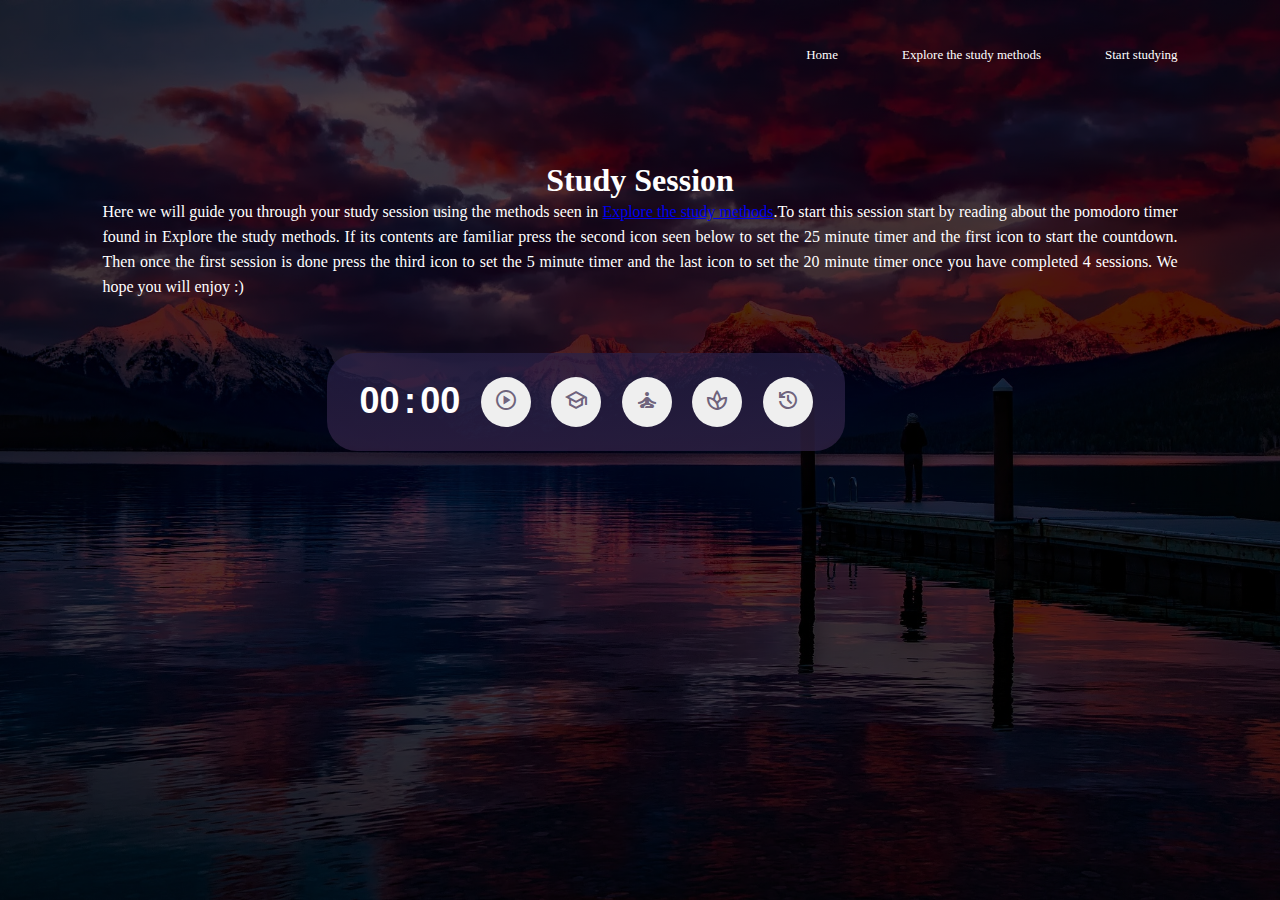
==== Clock.html @ ce6debcb "website completed" ====
<!DOCTYPE html>
<html lang="en">
<link>
    <meta charset="UTF-8">
    <meta http-equiv="X-UA-Compatible" content="IE=edge">
    <meta name="viewport" content="width=device-width, initial-scale=1.0">
    <title>Css_practice</title>
    <link rel="stylesheet" href="Clock.css"></link>
    <link rel="stylesheet" href="https://fonts.googleapis.com/css2?family=Material+Symbols+Outlined:opsz,wght,FILL,GRAD@48,400,0,0" />
    <link rel="preconnect" href="https://fonts.gstatic.com" crossorigin/>
    <link rel="stylesheet" href="https://fonts.googleapis.com/css2?family=Material+Symbols+Outlined:opsz,wght,FILL,GRAD@48,400,1,0" />
    <link rel="stylesheet" href="https://fonts.googleapis.com/css2?family=Material+Symbols+Outlined:opsz,wght,FILL,GRAD@48,400,1,0" />
    <link rel="stylesheet" href="https://fonts.googleapis.com/css2?family=Material+Symbols+Outlined:opsz,wght,FILL,GRAD@48,400,1,0" />
    <link rel="stylesheet" href="https://fonts.googleapis.com/css2?family=Material+Symbols+Outlined:opsz,wght,FILL,GRAD@20..48,100..700,0..1,-50..200" />

</head>
<body>
    <div class="container">
        <div class="navbar">
            <nav>
                <ul>
                    <li><a href="./home.html">Home</a></li>
                    <li><a href="./explore.html">Explore the study methods</a></li>
                    <li><a href="./Clock.html">Start studying</a></li>
                </ul>
            </nav>
        </div>
    <section class="top">
        <div class="row">
            <div class="col">
                <h1>Study Session</h1>
                <p> Here we will guide you through your study session using the methods seen in <a href="./explore.html">Explore the study methods</a>.To start this session start by reading about the pomodoro timer found in Explore the study methods. If its contents are familiar press the second icon seen below to set the 25 minute timer and the first icon to start the countdown. Then once the first session is done press the third icon to set the 5 minute timer and the last icon to set the 20 minute timer once you have completed 4 sessions. We hope you will enjoy :)</p>
            </div>
    </section>
    <section>
        <div class="timer">
        </div>
        <script src="Main.js" type="module"></script>
        <script src="Timer.js" type="module"></script>
        <div class="flex_container">
            <div id="text_box" class="timer_text">
            </div>
        </div>
        
    </section>
    </div>
</body>
</html>
---- Clock.css ----
*{
    margin:0;
    padding:0;
}

.container{
    height:100vh;
    width: 100%;
    background-image:linear-gradient(rgba(0,0,0,0.7),rgba(0,0,0,0.7)), url(./images/pexels-pixabay-206359.jpg    
    );
    background-position: center;
    background-size: cover;
    padding-left: 8%;
    padding-right:8%;
    box-sizing:border-box;
}

.navbar{
    height:12%;
    display: flex;
    align-items: center;
    transition:transform 0.5s;
}

.info_nav{
    margin-top:-54%;
    position: relative;left: 40px;
}

nav{
    flex:1;
    text-align: right;
}

nav ul li{
    list-style:none;
    display:inline-block;
    margin-left:60px;
}

nav ul li a{
    text-decoration: none;
    color:#fff;
    font-size: 13px;
}
.navbar:hover{
    transform:translateY(-10px);
}

h2{
    text-align: auto;
    color: #fff;
    padding-left:55%;
}

h1{
    color:#fff;
    text-align: center;
}

p{
    color: #fff;
    line-height: 25px;
    text-align: justify;
}

.info{
    color:#fff;
    text-align: justify;
    flex-basis: 50%;
    padding-left:40% ;
}

section{
    margin-top: 5%;
}
.card{
    width:300px;
    height:280px;
    display:inline-block;
    border-radius:10px;
    padding:15px 25px;
    box-sizing:border-box;
    cursor:pointer;
    margin:10px 15px;
    background-position:center;
    background-size:cover;
    transition: transform 0.5s;
    color:#fff;
    flex-basis:50%;
    position: relative;top:-270px;
}
.card1{
    background-image:url(./images/info_write.jpg);
}
.timer{
    font-family: sans-serif;
    display:inline-block;
    padding:24px 32px;
    border-radius: 30px;
    background-image:linear-gradient(rgba(40, 33, 72, 0.7),rgba(54, 37, 74, 0.7));
    position: relative;left: 225px;
    color: #fff;
}
.timer__part{
    font-size:36px;
    font-weight:bold;
}

.timer_text{
    color:#fff;
    position: relative; top: 60px;
    text-align: center;
}

.timer__btn{
    width:50px;
    height: 50px;
    margin-left: 16px;
    border-radius: 50%;
    border:none;
    color:rgba(54, 37, 74, 0.7);
    background: pointer;
}
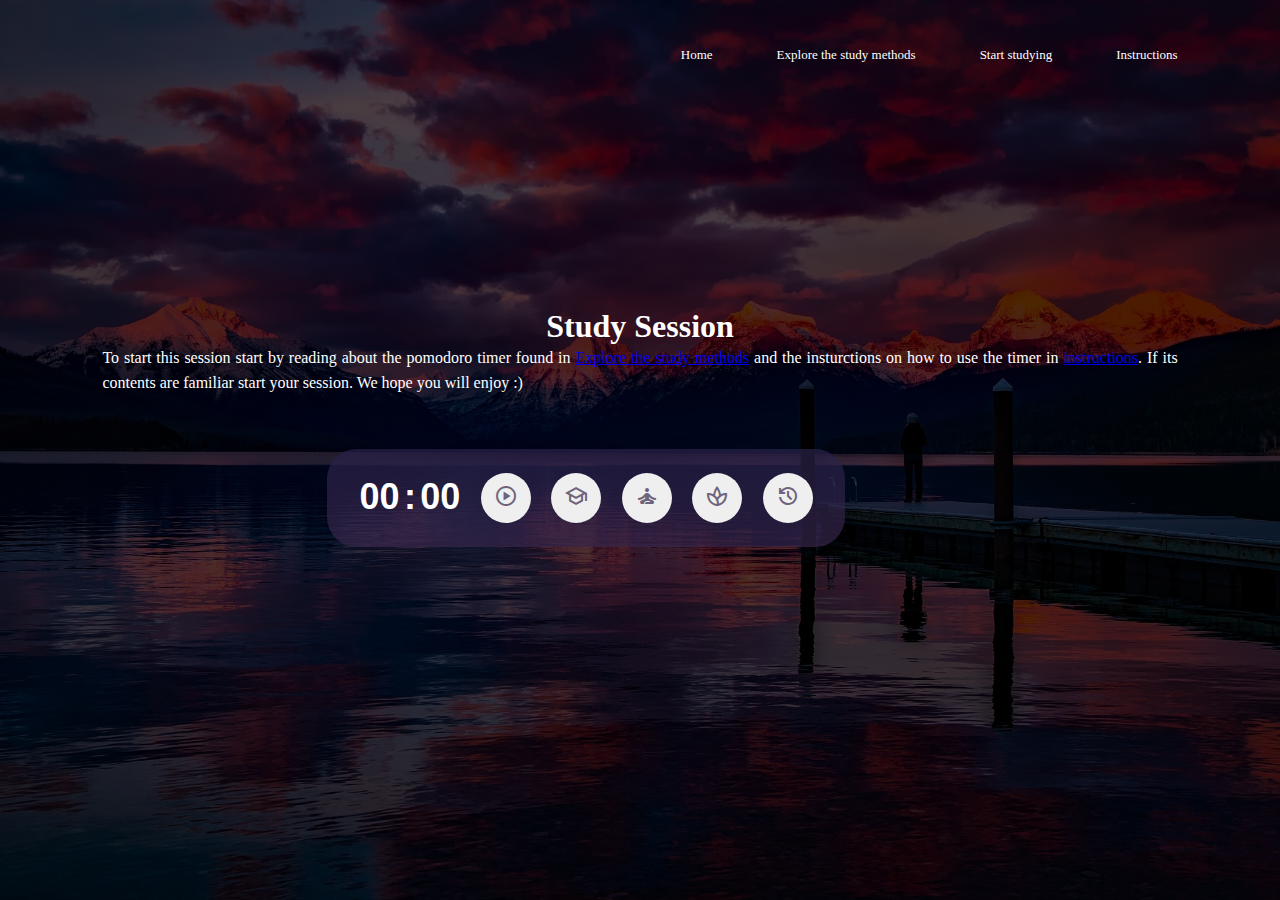
==== commit d313c56d: "Index files" ====
--- a/Clock.html
+++ b/Clock.html
@@ -19,17 +19,20 @@
         <div class="navbar">
             <nav>
                 <ul>
-                    <li><a href="./home.html">Home</a></li>
+                    <li><a href="./index.html">Home</a></li>
                     <li><a href="./explore.html">Explore the study methods</a></li>
                     <li><a href="./Clock.html">Start studying</a></li>
+                    <li><a href="./Instrucions.html">Instructions</a></li>
                 </ul>
             </nav>
         </div>
+        <iframe style="border-radius:12px" src="https://open.spotify.com/embed/playlist/7eHHWTjx9BSkcrWAtHDnAg?utm_source=generator" width="30%" height="142" frameBorder="0" allowfullscreen="" allow="autoplay; clipboard-write; encrypted-media; fullscreen; picture-in-picture" loading="lazy"></iframe>
+
     <section class="top">
         <div class="row">
             <div class="col">
                 <h1>Study Session</h1>
-                <p> Here we will guide you through your study session using the methods seen in <a href="./explore.html">Explore the study methods</a>.To start this session start by reading about the pomodoro timer found in Explore the study methods. If its contents are familiar press the second icon seen below to set the 25 minute timer and the first icon to start the countdown. Then once the first session is done press the third icon to set the 5 minute timer and the last icon to set the 20 minute timer once you have completed 4 sessions. We hope you will enjoy :)</p>
+                <p>To start this session start by reading about the pomodoro timer found in <a href="./explore.html">Explore the study methods</a> and the insturctions on how to use the timer in <a href="./Instrucions.html">instructions</a>. If its contents are familiar start your session. We hope you will enjoy :)</p>
             </div>
     </section>
     <section>
@@ -41,7 +44,6 @@
             <div id="text_box" class="timer_text">
             </div>
         </div>
-        
     </section>
     </div>
 </body>
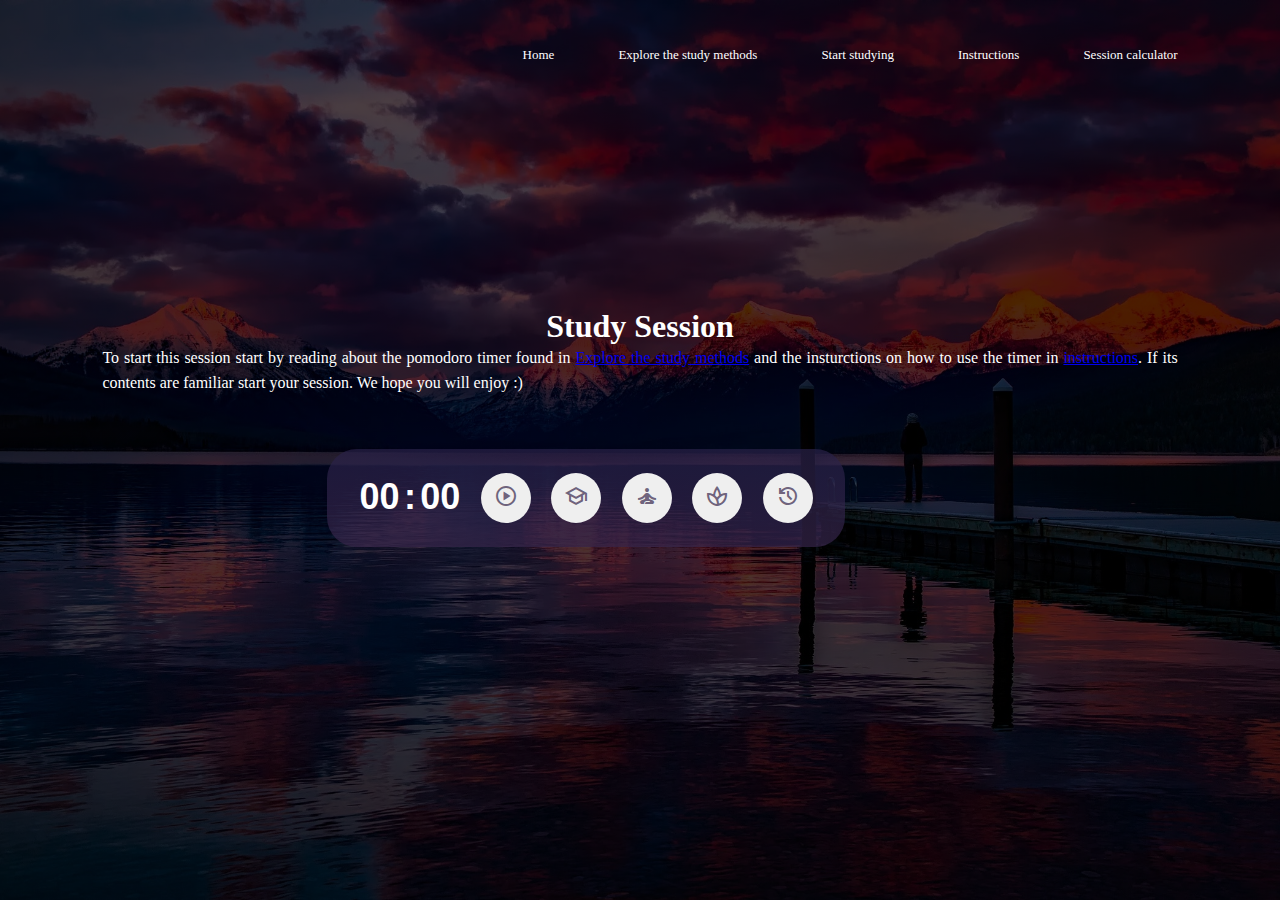
==== commit 1b8c255f: "spellings" ====
--- a/Clock.html
+++ b/Clock.html
@@ -23,6 +23,7 @@
                     <li><a href="./explore.html">Explore the study methods</a></li>
                     <li><a href="./Clock.html">Start studying</a></li>
                     <li><a href="./Instrucions.html">Instructions</a></li>
+                    <li><a href="./Space.html">Session calculator</a></li>
                 </ul>
             </nav>
         </div>
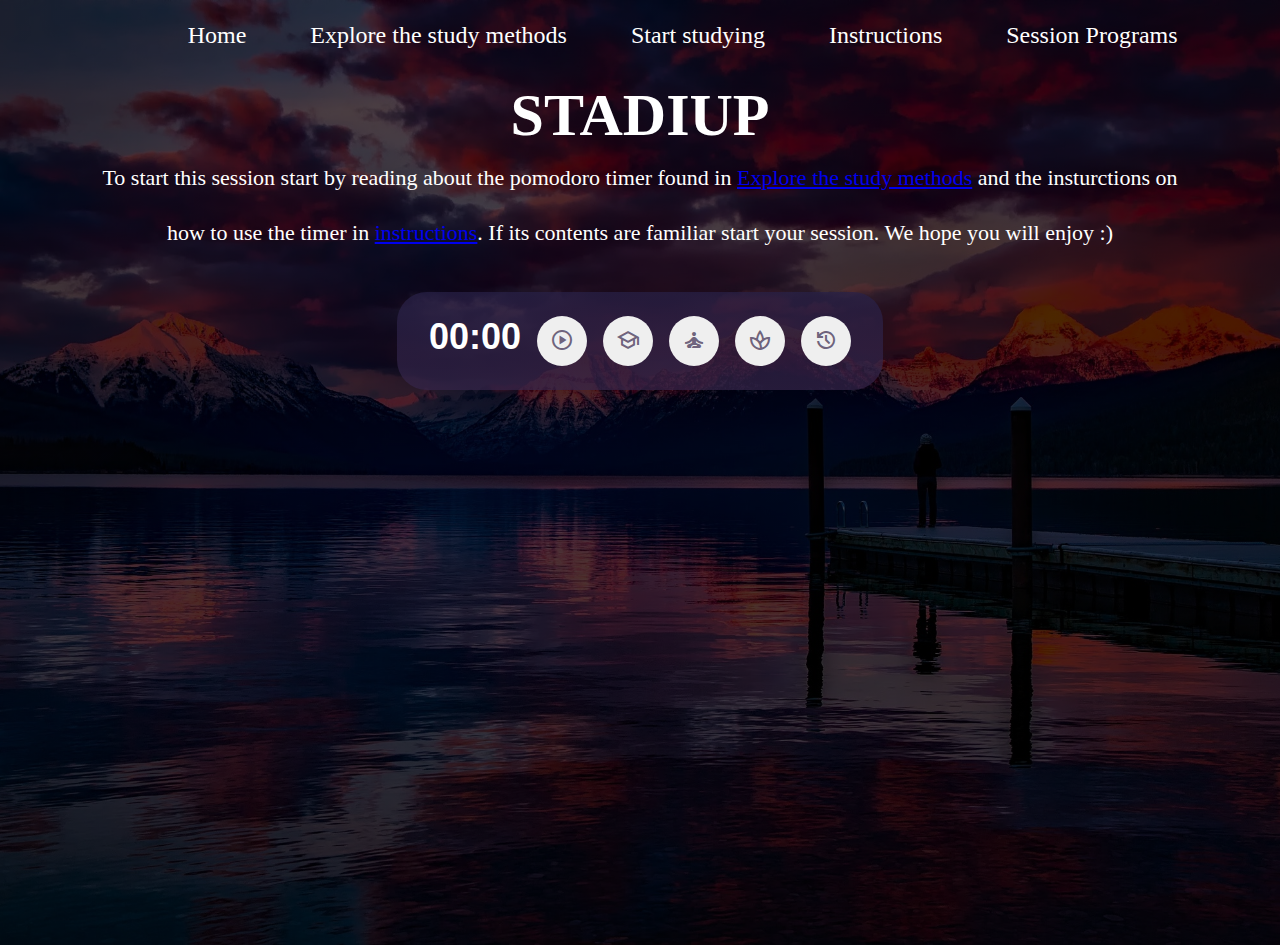
==== commit 0c44bfc7: "final" ====
--- a/Clock.html
+++ b/Clock.html
@@ -4,7 +4,7 @@
     <meta charset="UTF-8">
     <meta http-equiv="X-UA-Compatible" content="IE=edge">
     <meta name="viewport" content="width=device-width, initial-scale=1.0">
-    <title>Css_practice</title>
+    <title>StadiUp</title>
     <link rel="stylesheet" href="Clock.css"></link>
     <link rel="stylesheet" href="https://fonts.googleapis.com/css2?family=Material+Symbols+Outlined:opsz,wght,FILL,GRAD@48,400,0,0" />
     <link rel="preconnect" href="https://fonts.gstatic.com" crossorigin/>
@@ -23,20 +23,20 @@
                     <li><a href="./explore.html">Explore the study methods</a></li>
                     <li><a href="./Clock.html">Start studying</a></li>
                     <li><a href="./Instrucions.html">Instructions</a></li>
-                    <li><a href="./Space.html">Session calculator</a></li>
+                    <li><a href="./Space.html">Session Programs</a></li>
                 </ul>
             </nav>
         </div>
-        <iframe style="border-radius:12px" src="https://open.spotify.com/embed/playlist/7eHHWTjx9BSkcrWAtHDnAg?utm_source=generator" width="30%" height="142" frameBorder="0" allowfullscreen="" allow="autoplay; clipboard-write; encrypted-media; fullscreen; picture-in-picture" loading="lazy"></iframe>
+        <!-- <iframe style="border-radius:12px" src="https://open.spotify.com/embed/playlist/7eHHWTjx9BSkcrWAtHDnAg?utm_source=generator" width="30%" height="142" frameBorder="0" allowfullscreen="" allow="autoplay; clipboard-write; encrypted-media; fullscreen; picture-in-picture" loading="lazy"></iframe> -->
 
     <section class="top">
         <div class="row">
             <div class="col">
-                <h1>Study Session</h1>
+                <h1>STADIUP</h1>
                 <p>To start this session start by reading about the pomodoro timer found in <a href="./explore.html">Explore the study methods</a> and the insturctions on how to use the timer in <a href="./Instrucions.html">instructions</a>. If its contents are familiar start your session. We hope you will enjoy :)</p>
             </div>
     </section>
-    <section>
+    <section class="clock">
         <div class="timer">
         </div>
         <script src="Main.js" type="module"></script>
--- a/Clock.css
+++ b/Clock.css
@@ -4,15 +4,15 @@
 }
 
 .container{
-    height:100vh;
-    width: 100%;
-    background-image:linear-gradient(rgba(0,0,0,0.7),rgba(0,0,0,0.7)), url(./images/pexels-pixabay-206359.jpg    
-    );
+    height:100%;
+    width:100%;
+    background-image:linear-gradient(rgba(0,0,0,0.7),rgba(0,0,0,0.7)), url(./images/pexels-pixabay-206359.jpg);
     background-position: center;
     background-size: cover;
     padding-left: 8%;
     padding-right:8%;
     box-sizing:border-box;
+    min-height: 105vh;
 }
 
 .navbar{
@@ -30,6 +30,7 @@
 nav{
     flex:1;
     text-align: right;
+    margin-top: 2%;
 }
 
 nav ul li{
@@ -41,7 +42,7 @@
 nav ul li a{
     text-decoration: none;
     color:#fff;
-    font-size: 13px;
+    font-size: 24px;
 }
 .navbar:hover{
     transform:translateY(-10px);
@@ -56,12 +57,14 @@
 h1{
     color:#fff;
     text-align: center;
+    font-size:60px;
 }
 
 p{
     color: #fff;
-    line-height: 25px;
-    text-align: justify;
+    line-height: 2.5;
+    text-align: center;
+    font-size: 22px;
 }
 
 .info{
@@ -72,7 +75,15 @@
 }
 
 section{
-    margin-top: 5%;
+    margin-top: 3%;
+}
+
+.clock{
+    display: flex;
+    flex-direction: column;
+    flex-wrap: wrap;
+    justify-content: center;
+    align-content: center;
 }
 .card{
     width:300px;
@@ -95,12 +106,14 @@
 }
 .timer{
     font-family: sans-serif;
-    display:inline-block;
+    display:flex;
+    flex-direction: row;
     padding:24px 32px;
     border-radius: 30px;
     background-image:linear-gradient(rgba(40, 33, 72, 0.7),rgba(54, 37, 74, 0.7));
-    position: relative;left: 225px;
     color: #fff;
+    margin: auto;
+    max-width: 600px;
 }
 .timer__part{
     font-size:36px;
@@ -111,6 +124,7 @@
     color:#fff;
     position: relative; top: 60px;
     text-align: center;
+    max-width: 100%;
 }
 
 .timer__btn{
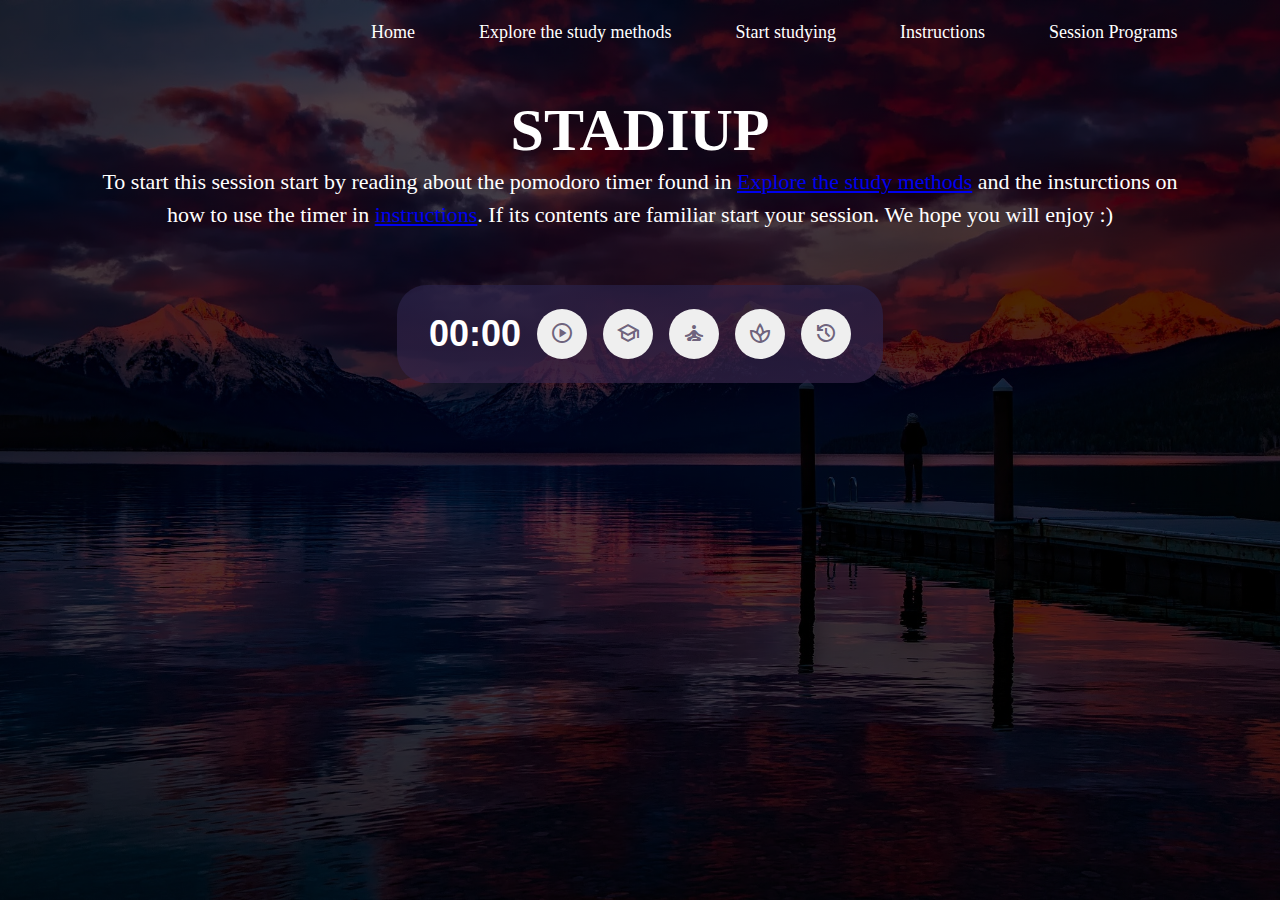
==== commit 33a43974: "final final" ====
--- a/Clock.html
+++ b/Clock.html
@@ -6,6 +6,7 @@
     <meta name="viewport" content="width=device-width, initial-scale=1.0">
     <title>StadiUp</title>
     <link rel="stylesheet" href="Clock.css"></link>
+    <link rel="stylesheet" href="Share.css"></link>
     <link rel="stylesheet" href="https://fonts.googleapis.com/css2?family=Material+Symbols+Outlined:opsz,wght,FILL,GRAD@48,400,0,0" />
     <link rel="preconnect" href="https://fonts.gstatic.com" crossorigin/>
     <link rel="stylesheet" href="https://fonts.googleapis.com/css2?family=Material+Symbols+Outlined:opsz,wght,FILL,GRAD@48,400,1,0" />
--- a/Clock.css
+++ b/Clock.css
@@ -1,70 +1,23 @@
-*{
-    margin:0;
-    padding:0;
-}
-
-.container{
-    height:100%;
-    width:100%;
-    background-image:linear-gradient(rgba(0,0,0,0.7),rgba(0,0,0,0.7)), url(./images/pexels-pixabay-206359.jpg);
-    background-position: center;
-    background-size: cover;
-    padding-left: 8%;
-    padding-right:8%;
-    box-sizing:border-box;
-    min-height: 105vh;
-}
-
-.navbar{
-    height:12%;
-    display: flex;
-    align-items: center;
-    transition:transform 0.5s;
-}
 
 .info_nav{
     margin-top:-54%;
     position: relative;left: 40px;
 }
 
-nav{
-    flex:1;
-    text-align: right;
-    margin-top: 2%;
-}
-
-nav ul li{
-    list-style:none;
-    display:inline-block;
-    margin-left:60px;
-}
-
-nav ul li a{
-    text-decoration: none;
-    color:#fff;
-    font-size: 24px;
-}
-.navbar:hover{
-    transform:translateY(-10px);
-}
-
 h2{
     text-align: auto;
-    color: #fff;
     padding-left:55%;
 }
 
 h1{
-    color:#fff;
     text-align: center;
-    font-size:60px;
 }
 
 p{
-    color: #fff;
-    line-height: 2.5;
     text-align: center;
-    font-size: 22px;
+}
+.container{
+    min-height: 100vh;
 }
 
 .info{
@@ -84,25 +37,6 @@
     flex-wrap: wrap;
     justify-content: center;
     align-content: center;
-}
-.card{
-    width:300px;
-    height:280px;
-    display:inline-block;
-    border-radius:10px;
-    padding:15px 25px;
-    box-sizing:border-box;
-    cursor:pointer;
-    margin:10px 15px;
-    background-position:center;
-    background-size:cover;
-    transition: transform 0.5s;
-    color:#fff;
-    flex-basis:50%;
-    position: relative;top:-270px;
-}
-.card1{
-    background-image:url(./images/info_write.jpg);
 }
 .timer{
     font-family: sans-serif;
@@ -135,4 +69,4 @@
     border:none;
     color:rgba(54, 37, 74, 0.7);
     background: pointer;
-}+}
--- a/Share.css
+++ b/Share.css
@@ -0,0 +1,99 @@
+*{
+    margin:auto;
+    padding:auto;
+}
+
+.container{
+    height:100%;
+    width: 100%;
+    background-image:linear-gradient(rgba(0,0,0,0.7),rgba(0,0,0,0.7)), url(./images/pexels-pixabay-206359.jpg);
+    background-position: center;
+    background-size: cover;
+    padding-left: 8%;
+    padding-right:8%;
+    box-sizing:border-box;
+}
+
+.navbar{
+    height:12%;
+    display: flex;
+    align-items: center;
+    transition:transform 0.5s;
+}
+
+nav{
+    flex:1;
+    text-align: right;
+    margin-top: 2%;
+}
+section{
+    margin-top: 5%;
+    margin-left: auto;
+    margin-right:auto;
+    display:flex;
+    justify-content: center;
+}
+
+nav ul li{
+    list-style:none;
+    display:inline-block;
+    margin-left:60px;
+}
+
+nav ul li a{
+    text-decoration: none;
+    color:#fff;
+    font-size: 18px;
+}
+.navbar:hover{
+    transform:translateY(-10px);
+}
+button{
+    transition:transform 0.5s;
+}
+
+button:hover{
+    transform:translateY(-10px);
+}
+.row{
+    height:88%;
+    align-items:center;
+}
+.col{
+    flex-basis: 50%;
+    display: flex;
+    flex-direction: column;
+}
+h1{
+    color:#fff;
+    font-size: 60px;
+    text-transform: uppercase;
+}
+h4{
+    color:#fff;
+    font-size: 20px;
+}
+
+p{
+    color:#fff;
+    font-size: 22px;
+    line-height:1.5;
+}
+h3{
+    color:#fff;
+    font-weight: bold;
+    text-transform: uppercase;
+}
+.button{
+    width: 180px;
+    color:#000;
+    font-size:18px;
+    padding:12px;
+    background:#fff;
+    border:0;
+    border-radius:20px;
+    outline: none;
+    margin-top:30px;
+    text-decoration:none;
+    text-align: center;
+}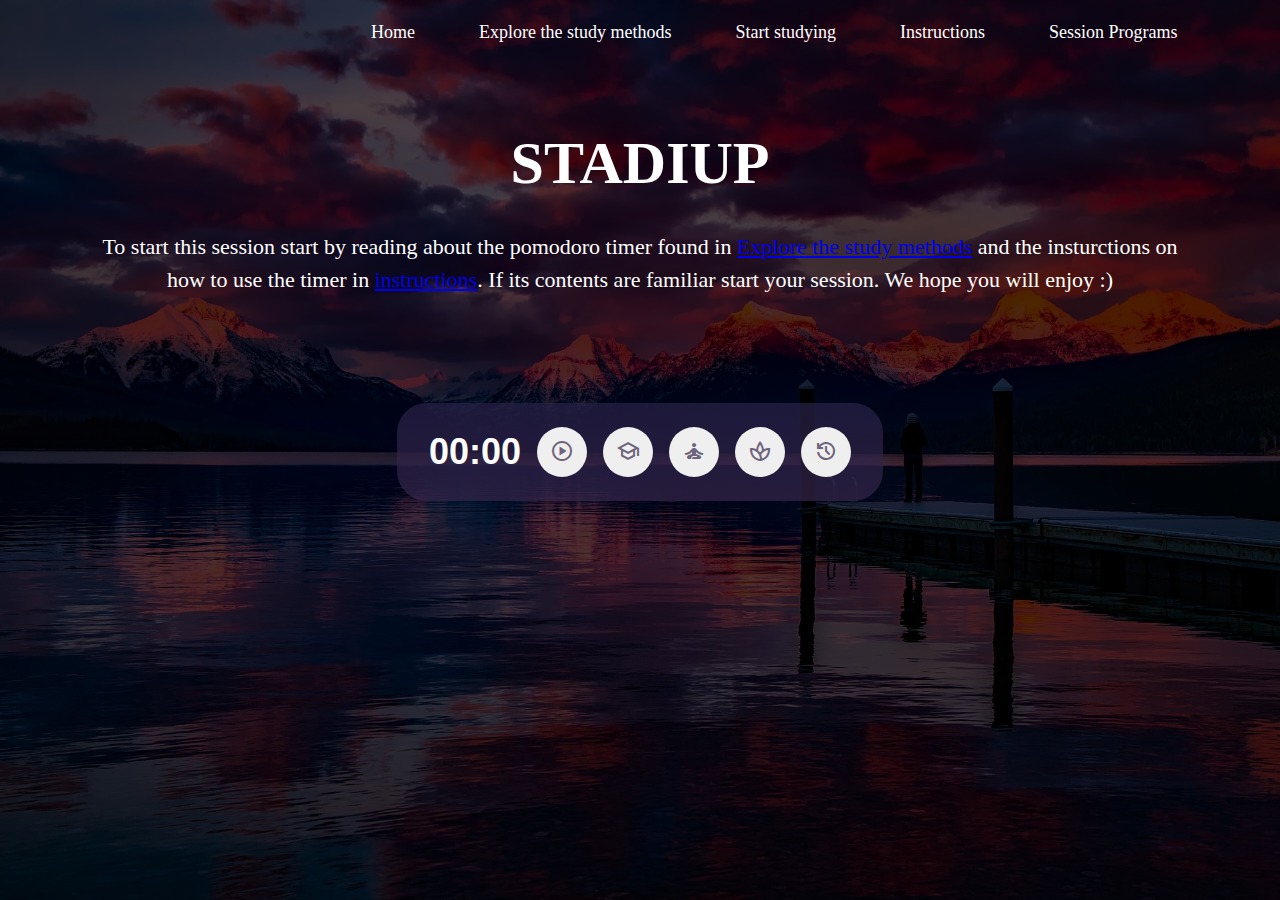
==== commit bd364f46: "push idk" ====
--- a/Clock.html
+++ b/Clock.html
@@ -42,9 +42,7 @@
         </div>
         <script src="Main.js" type="module"></script>
         <script src="Timer.js" type="module"></script>
-        <div class="flex_container">
-            <div id="text_box" class="timer_text">
-            </div>
+        <div id="text_box" class="timer_text">
         </div>
     </section>
     </div>
--- a/Clock.css
+++ b/Clock.css
@@ -25,10 +25,6 @@
     text-align: justify;
     flex-basis: 50%;
     padding-left:40% ;
-}
-
-section{
-    margin-top: 3%;
 }
 
 .clock{
@@ -59,6 +55,7 @@
     position: relative; top: 60px;
     text-align: center;
     max-width: 100%;
+    margin-bottom: 5%;
 }
 
 .timer__btn{
--- a/Share.css
+++ b/Share.css
@@ -1,17 +1,20 @@
 *{
     margin:auto;
     padding:auto;
+    box-sizing:border-box;
 }
-
-.container{
-    height:100%;
-    width: 100%;
+body{
     background-image:linear-gradient(rgba(0,0,0,0.7),rgba(0,0,0,0.7)), url(./images/pexels-pixabay-206359.jpg);
     background-position: center;
     background-size: cover;
+    height:100%;
+    min-height: 100vh;
+    max-width: 100vw;
+}
+.container{
+    max-width: 1480px;
     padding-left: 8%;
     padding-right:8%;
-    box-sizing:border-box;
 }
 
 .navbar{
@@ -27,7 +30,7 @@
     margin-top: 2%;
 }
 section{
-    margin-top: 5%;
+    margin-top: 8%;
     margin-left: auto;
     margin-right:auto;
     display:flex;
@@ -56,8 +59,8 @@
     transform:translateY(-10px);
 }
 .row{
-    height:88%;
     align-items:center;
+
 }
 .col{
     flex-basis: 50%;
@@ -68,6 +71,7 @@
     color:#fff;
     font-size: 60px;
     text-transform: uppercase;
+    margin-bottom: 3%;
 }
 h4{
     color:#fff;
@@ -78,6 +82,7 @@
     color:#fff;
     font-size: 22px;
     line-height:1.5;
+    margin-bottom: 2%;
 }
 h3{
     color:#fff;
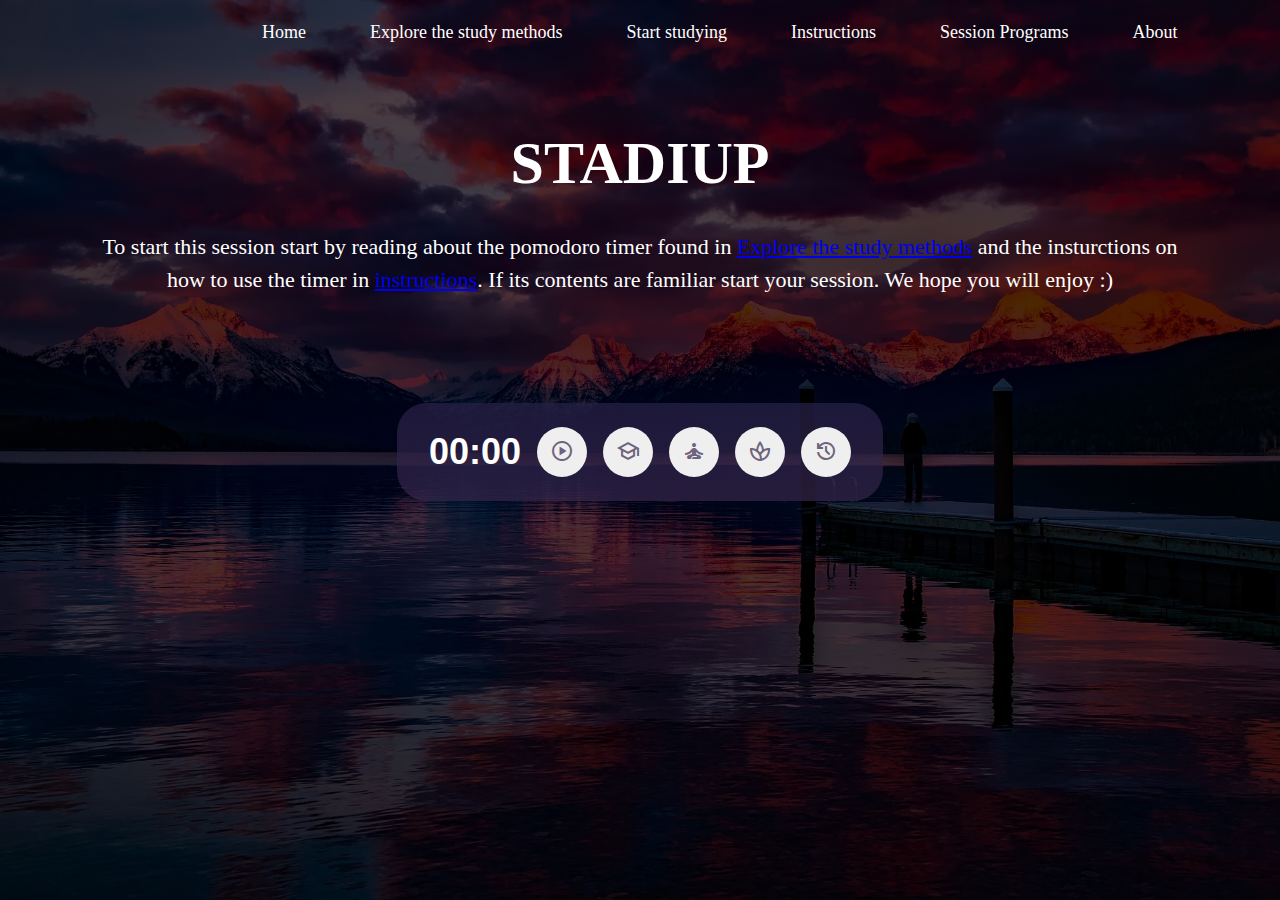
==== commit 5b2124ba: "About page" ====
--- a/Clock.html
+++ b/Clock.html
@@ -25,6 +25,7 @@
                     <li><a href="./Clock.html">Start studying</a></li>
                     <li><a href="./Instrucions.html">Instructions</a></li>
                     <li><a href="./Space.html">Session Programs</a></li>
+                    <li><a href="./about_us.html">About</a></li>
                 </ul>
             </nav>
         </div>
